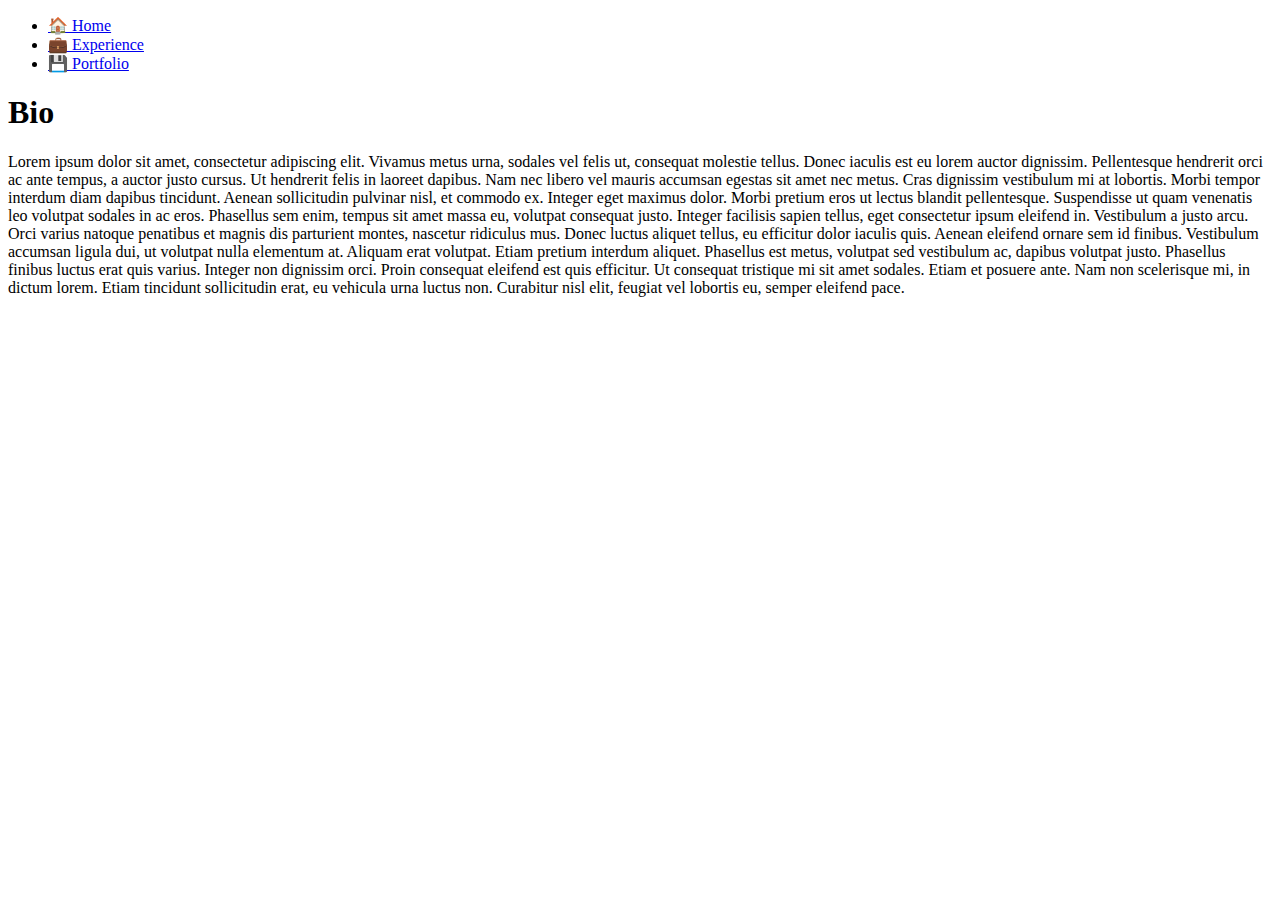
==== bio.html @ 20872344 "multiple pages" ====
<!DOCTYPE html>
<html lang="en">
  <head>
    <meta charset="UTF-8" />
    <meta http-equiv="X-UA-Compatible" content="IE=edge" />
    <meta name="viewport" content="width=device-width, initial-scale=1.0" />
    <link rel="" stylesheet href="index.css" />
    <link rel="icon" type="icon" href="/assets/favicon_io/favicon.ico" />
    <title>User Profile Anabela Santos</title>
  </head>
<body>
<header>
    <nav class="navbar"">
         <menu>
             <li><a href="home.html">&#x1F3E0 Home</a></li>
             <li><a href="experience.html">&#128188 Experience</a></li>
             <li><a href="portfolio.html">&#128190 Portfolio</a></li>
         </menu>
     </nav>
 </header>
 <main>
 <section class="information">
    <heading><h1>Bio</h1></heading>
  <p>Lorem ipsum dolor sit amet, consectetur adipiscing elit. Vivamus metus urna, sodales vel felis ut, consequat molestie tellus. Donec iaculis est eu lorem auctor dignissim. Pellentesque hendrerit orci ac ante tempus, a auctor justo cursus. Ut hendrerit felis in laoreet dapibus. Nam nec libero vel mauris accumsan egestas sit amet nec metus. Cras dignissim vestibulum mi at lobortis. Morbi tempor interdum diam dapibus tincidunt. Aenean sollicitudin pulvinar nisl, et commodo ex. Integer eget maximus dolor. Morbi pretium eros ut lectus blandit pellentesque. Suspendisse ut quam venenatis leo volutpat sodales in ac eros. Phasellus sem enim, tempus sit amet massa eu, volutpat consequat justo. Integer facilisis sapien tellus, eget consectetur ipsum eleifend in. Vestibulum a justo arcu. Orci varius natoque penatibus et magnis dis parturient montes, nascetur ridiculus mus. Donec luctus aliquet tellus, eu efficitur dolor iaculis quis.

    Aenean eleifend ornare sem id finibus. Vestibulum accumsan ligula dui, ut volutpat nulla elementum at. Aliquam erat volutpat. Etiam pretium interdum aliquet. Phasellus est metus, volutpat sed vestibulum ac, dapibus volutpat justo. Phasellus finibus luctus erat quis varius. Integer non dignissim orci. Proin consequat eleifend est quis efficitur. Ut consequat tristique mi sit amet sodales. Etiam et posuere ante. Nam non scelerisque mi, in dictum lorem. Etiam tincidunt sollicitudin erat, eu vehicula urna luctus non. Curabitur nisl elit, feugiat vel lobortis eu, semper eleifend pace.
  </p>
</section>
 </main>
 </body>

 <footer>


 </footer>
 
 </html>
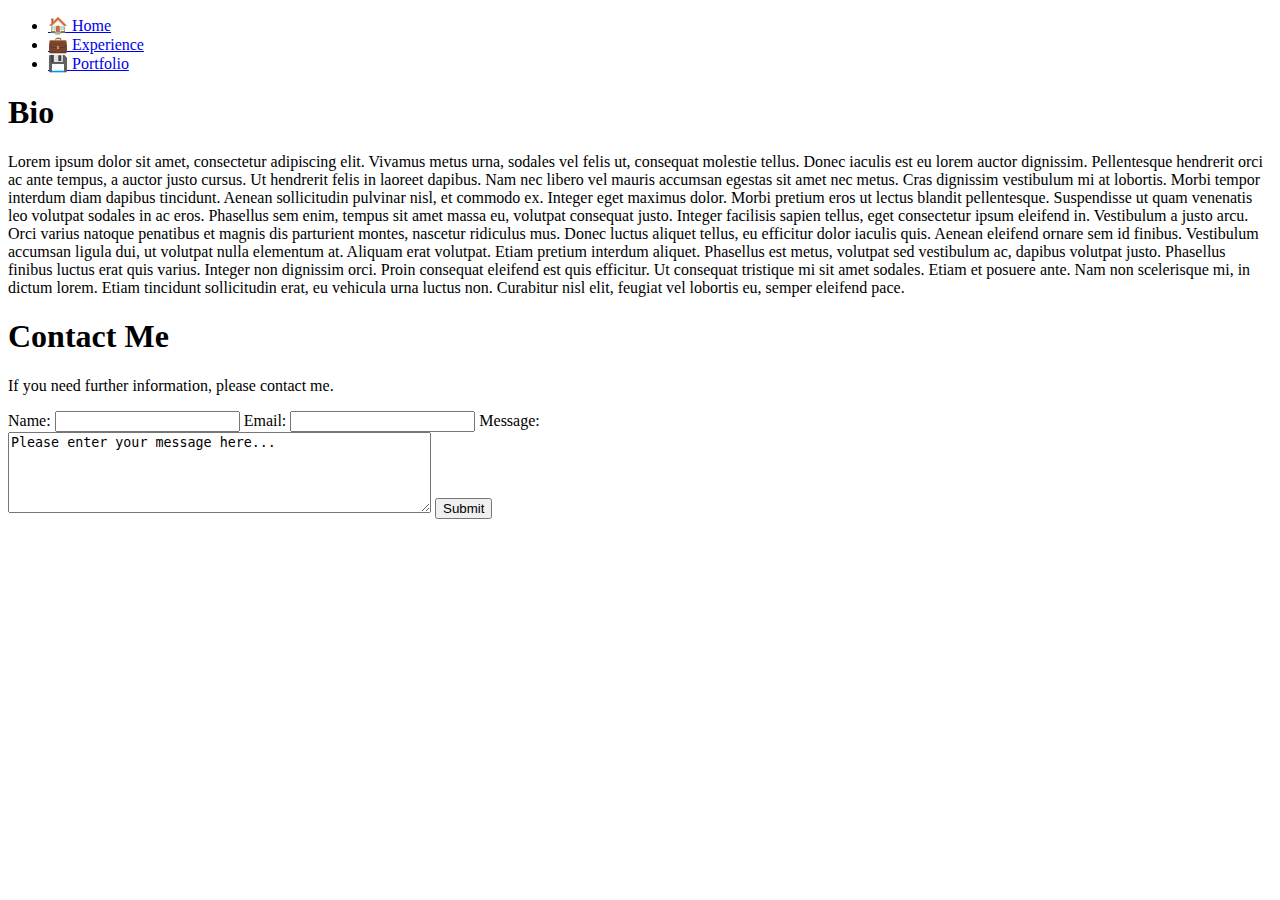
==== commit 636c3368: "html separated in different pages" ====
--- a/bio.html
+++ b/bio.html
@@ -30,8 +30,18 @@
  </body>
 
  <footer>
+    <h1>Contact Me</h1>
+    <p>If you need further information, please contact me.</p>
+    <form action="Thank you for your message. I'll reply ASAP.php" method="post" id="user-form"> 
+        <!-- it will give an 405 (not allowed) error because there's no API set for this page. -->
+        Name: <input type="text" name="name">
+        Email: <input type="email" name="email">
+        Message: <br>
+        <textarea textarea rows="5" cols="50" name="message" form action="user-form">
+Please enter your message here...</textarea>
+       <input type="submit" value="Submit">
+    </form>
 
-
- </footer>
+  </footer>
  
  </html>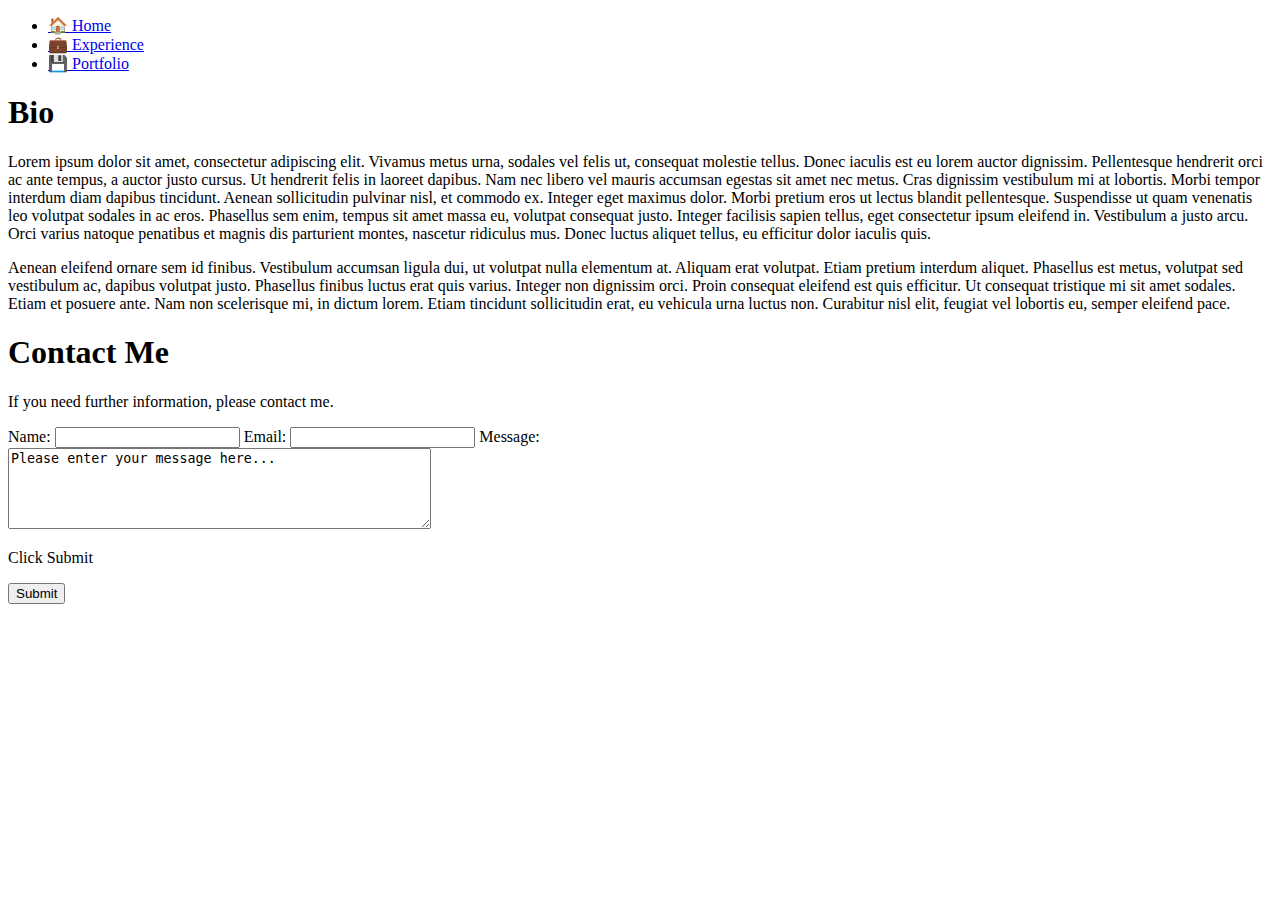
==== commit ca81434c: "accessibility rules" ====
--- a/bio.html
+++ b/bio.html
@@ -22,13 +22,12 @@
  <section class="information">
     <heading><h1>Bio</h1></heading>
   <p>Lorem ipsum dolor sit amet, consectetur adipiscing elit. Vivamus metus urna, sodales vel felis ut, consequat molestie tellus. Donec iaculis est eu lorem auctor dignissim. Pellentesque hendrerit orci ac ante tempus, a auctor justo cursus. Ut hendrerit felis in laoreet dapibus. Nam nec libero vel mauris accumsan egestas sit amet nec metus. Cras dignissim vestibulum mi at lobortis. Morbi tempor interdum diam dapibus tincidunt. Aenean sollicitudin pulvinar nisl, et commodo ex. Integer eget maximus dolor. Morbi pretium eros ut lectus blandit pellentesque. Suspendisse ut quam venenatis leo volutpat sodales in ac eros. Phasellus sem enim, tempus sit amet massa eu, volutpat consequat justo. Integer facilisis sapien tellus, eget consectetur ipsum eleifend in. Vestibulum a justo arcu. Orci varius natoque penatibus et magnis dis parturient montes, nascetur ridiculus mus. Donec luctus aliquet tellus, eu efficitur dolor iaculis quis.
-
-    Aenean eleifend ornare sem id finibus. Vestibulum accumsan ligula dui, ut volutpat nulla elementum at. Aliquam erat volutpat. Etiam pretium interdum aliquet. Phasellus est metus, volutpat sed vestibulum ac, dapibus volutpat justo. Phasellus finibus luctus erat quis varius. Integer non dignissim orci. Proin consequat eleifend est quis efficitur. Ut consequat tristique mi sit amet sodales. Etiam et posuere ante. Nam non scelerisque mi, in dictum lorem. Etiam tincidunt sollicitudin erat, eu vehicula urna luctus non. Curabitur nisl elit, feugiat vel lobortis eu, semper eleifend pace.
+  </p>
+  <p>Aenean eleifend ornare sem id finibus. Vestibulum accumsan ligula dui, ut volutpat nulla elementum at. Aliquam erat volutpat. Etiam pretium interdum aliquet. Phasellus est metus, volutpat sed vestibulum ac, dapibus volutpat justo. Phasellus finibus luctus erat quis varius. Integer non dignissim orci. Proin consequat eleifend est quis efficitur. Ut consequat tristique mi sit amet sodales. Etiam et posuere ante. Nam non scelerisque mi, in dictum lorem. Etiam tincidunt sollicitudin erat, eu vehicula urna luctus non. Curabitur nisl elit, feugiat vel lobortis eu, semper eleifend pace.
   </p>
 </section>
  </main>
  </body>
-
  <footer>
     <h1>Contact Me</h1>
     <p>If you need further information, please contact me.</p>
@@ -39,9 +38,7 @@
         Message: <br>
         <textarea textarea rows="5" cols="50" name="message" form action="user-form">
 Please enter your message here...</textarea>
-       <input type="submit" value="Submit">
+<p>Click Submit</p><input type="submit" value="Submit">
     </form>
-
   </footer>
- 
  </html>--- a/index.css
+++ b/index.css
@@ -0,0 +1,28 @@
+* {
+}
+body {
+  max-width: 700px;
+  padding: 1.6em;
+  font-size: 120%;
+}
+
+p.good {
+  max-width: 40em;
+  font-family: sans-serif;
+  line-height: 1.4;
+  text-align: left;
+}
+
+Solution 1: Always display the image size that looks best in the widest layout and then resize it for the other layouts by CSS. If your image is contained in the grid you can easily achieve this with some code similar to this:
+.image-container img {
+  width: 100%;
+}
+
+Solution 2: Display the correct image size on each layout. This can be done with the help of Client-side adaptive image module.
+
+Layout adaptability
+Here is where the Omega theme comes in very handy. Omega use the 960 CSS framework to control the layout of your site and adjusts the grid size to 3 different layouts:
+
+Narrow: For screen with a resolution between 740px to 800px wide.
+Normal: For screen with a resolution between 980px to 1024px wide.
+Wide: For screen with a min-width resolution of 1220px.
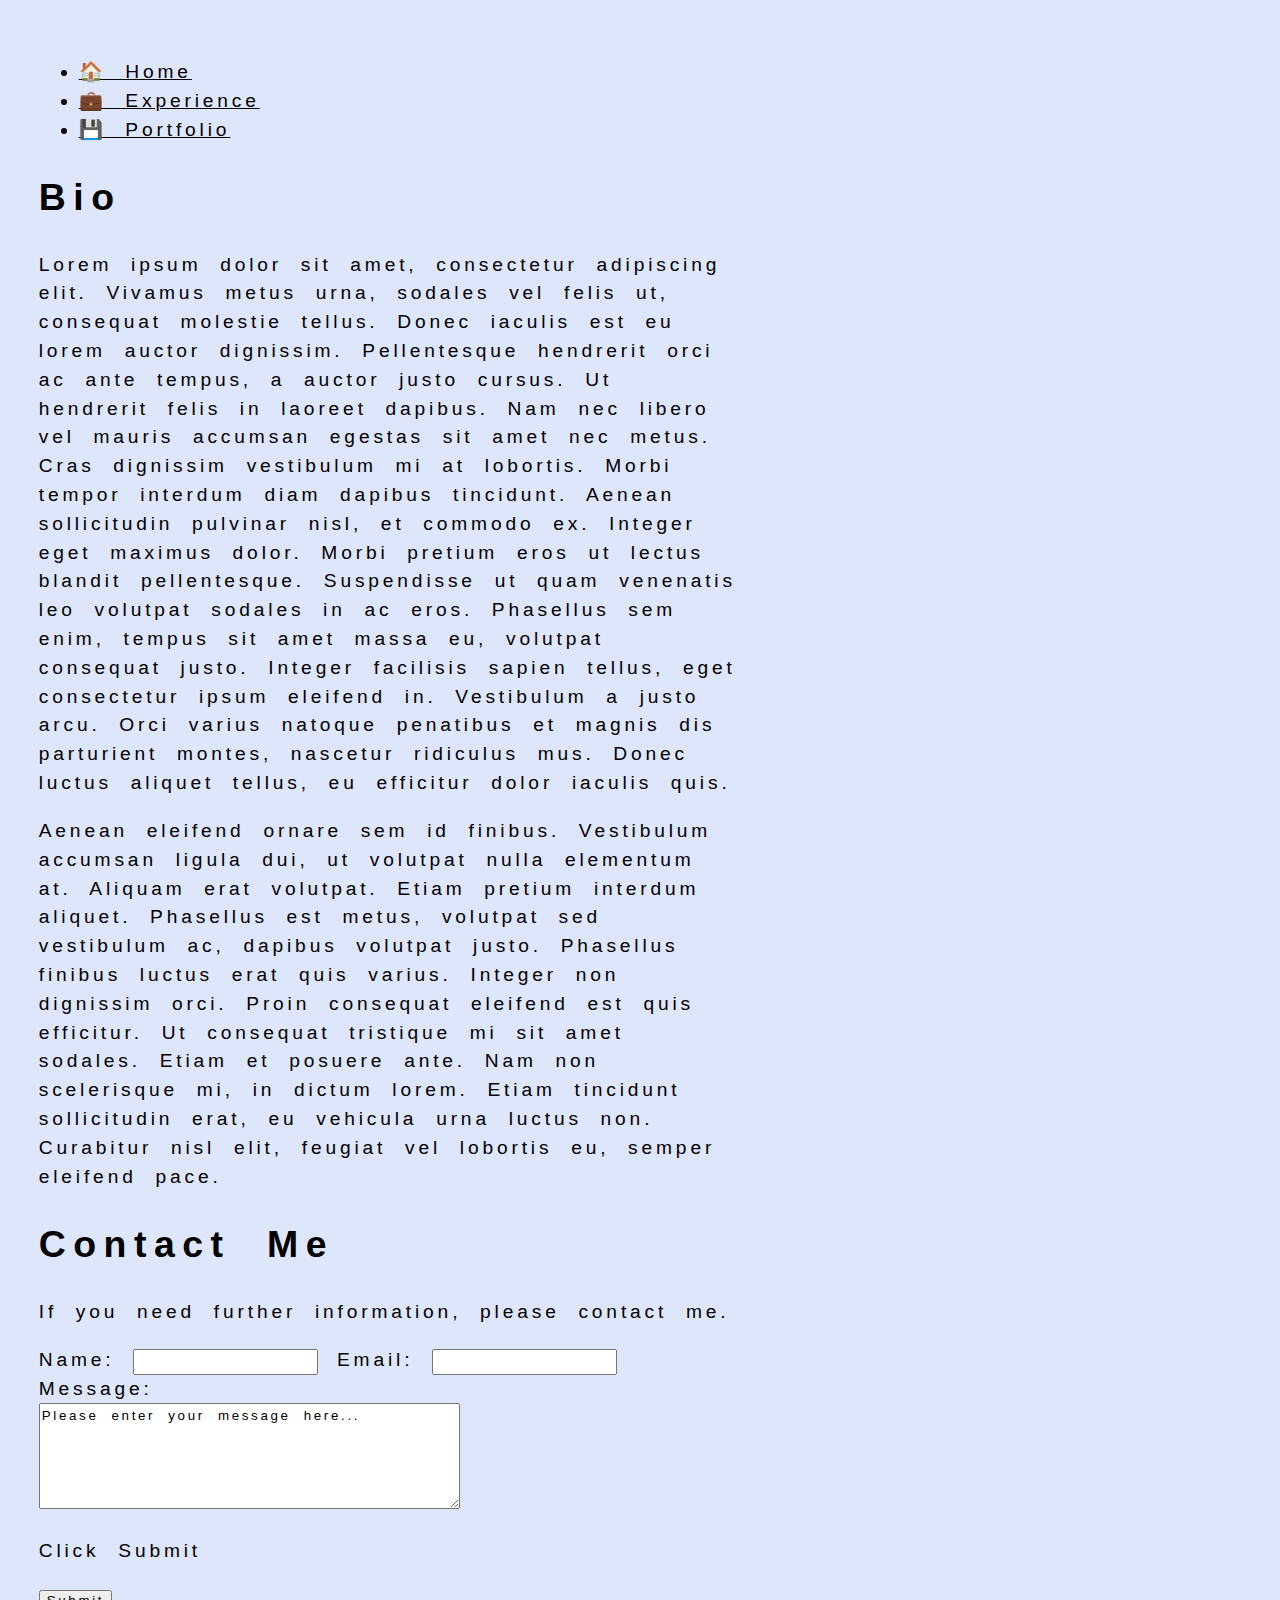
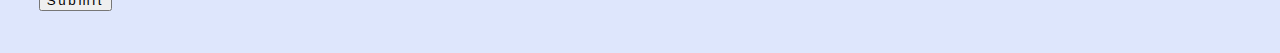
==== commit 2198605c: "renamed files to Style and Index" ====
--- a/bio.html
+++ b/bio.html
@@ -4,15 +4,15 @@
     <meta charset="UTF-8" />
     <meta http-equiv="X-UA-Compatible" content="IE=edge" />
     <meta name="viewport" content="width=device-width, initial-scale=1.0" />
-    <link rel="" stylesheet href="index.css" />
-    <link rel="icon" type="icon" href="/assets/favicon_io/favicon.ico" />
+    <link rel="stylesheet" href="style.css">
+    <link rel="icon" type="icon" href="assets/favicon_io/favicon.ico">
     <title>User Profile Anabela Santos</title>
   </head>
 <body>
 <header>
     <nav class="navbar"">
          <menu>
-             <li><a href="home.html">&#x1F3E0 Home</a></li>
+             <li><a href="index.html">&#x1F3E0 Home</a></li>
              <li><a href="experience.html">&#128188 Experience</a></li>
              <li><a href="portfolio.html">&#128190 Portfolio</a></li>
          </menu>
--- a/style.css
+++ b/style.css
@@ -0,0 +1,83 @@
+/* Body values recommended by Harvad University, digital accessibility https://accessibility.huit.harvard.edu/ */
+* {
+  /* padding: 1.6em; */
+  font-family: comic, Arial, Helvetica, sans-serif;
+  color: #000000;
+  line-height: 1.5;
+  letter-spacing: 0.2em;
+  word-spacing: 0.5em;
+}
+
+body {
+  background-color: #dee6fc;
+  max-width: 700px;
+  padding: 1.6em;
+  font-size: 120%;
+}
+
+img#back-image {
+  width: 90vw;
+  height: auto;
+}
+
+/* section .container-in-header {
+  display: flex;
+  flex-direction: column;
+  justify-content: center;
+} */
+img#front-left-image {
+  width: 45vw;
+  height: auto;
+  margin-top: -5rem;
+}
+section#name-and-title {
+  background: 0.5rem solid black;
+  background-color: #d1d8ff;
+  width: 45vw;
+  height: 45vh;
+  display: flex;
+  flex-direction: column;
+  justify-content: center;
+  align-content: flex-end;
+  padding-left: 1.6em;
+}
+div {
+  display: flex;
+  flex-direction: row;
+}
+
+h1 {
+  font-size: 195%;
+}
+h5 {
+  font-size: 175%;
+  margin-top: 0rem;
+}
+main {
+}
+/* body {
+  max-width: 700px;
+  padding: 1.6em;
+  font-size: 120%;
+} */
+
+/* p.good {
+  max-width: 40em;
+  font-family: sans-serif;
+  line-height: 1.4;
+  text-align: left;
+}
+
+Solution 1: Always display the image size that looks best in the widest layout and then resize it for the other layouts by CSS. If your image is contained in the grid you can easily achieve this with some code similar to this:
+.image-container img {
+  width: 100%;
+}
+
+Solution 2: Display the correct image size on each layout. This can be done with the help of Client-side adaptive image module.
+
+Layout adaptability
+Here is where the Omega theme comes in very handy. Omega use the 960 CSS framework to control the layout of your site and adjusts the grid size to 3 different layouts:
+
+Narrow: For screen with a resolution between 740px to 800px wide.
+Normal: For screen with a resolution between 980px to 1024px wide.
+Wide: For screen with a min-width resolution of 1220px. */
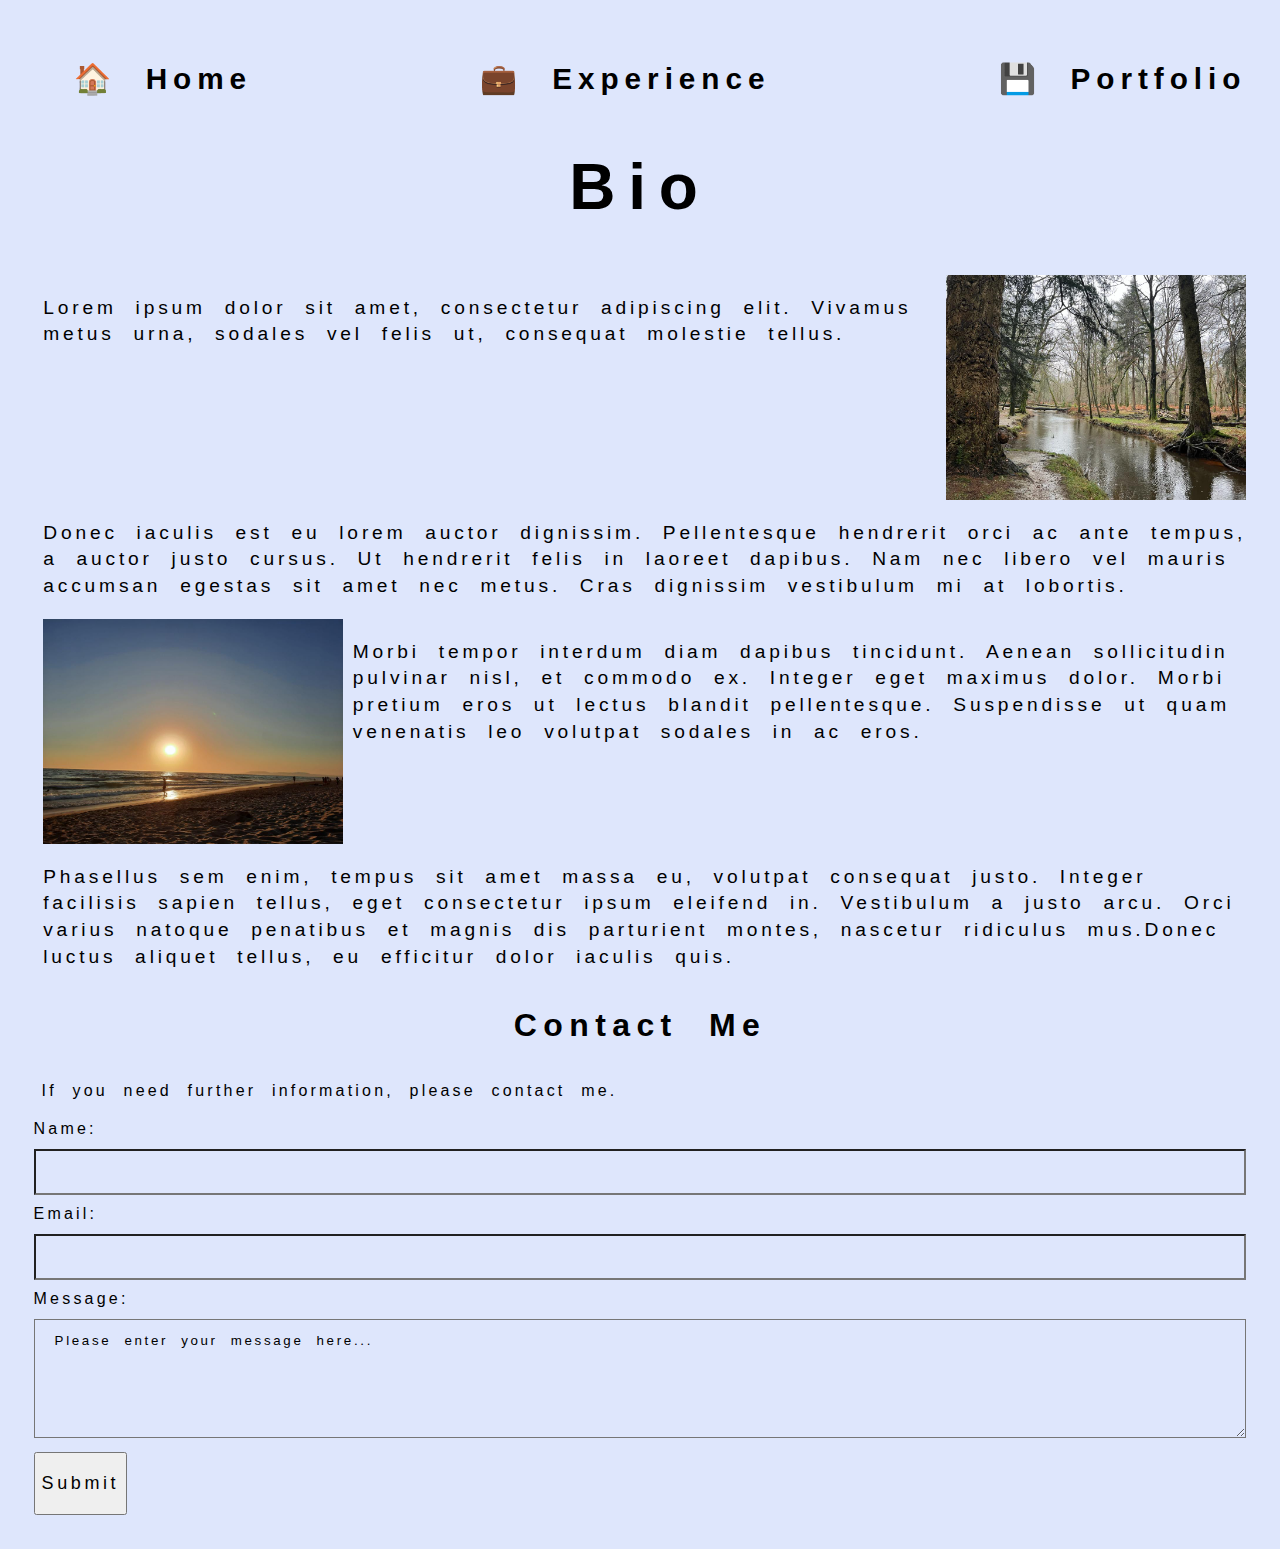
==== commit 6dd6c6d4: "css complete" ====
--- a/bio.html
+++ b/bio.html
@@ -19,26 +19,40 @@
      </nav>
  </header>
  <main>
+  <heading><h1>Bio</h1></heading>
  <section class="information">
-    <heading><h1>Bio</h1></heading>
-  <p>Lorem ipsum dolor sit amet, consectetur adipiscing elit. Vivamus metus urna, sodales vel felis ut, consequat molestie tellus. Donec iaculis est eu lorem auctor dignissim. Pellentesque hendrerit orci ac ante tempus, a auctor justo cursus. Ut hendrerit felis in laoreet dapibus. Nam nec libero vel mauris accumsan egestas sit amet nec metus. Cras dignissim vestibulum mi at lobortis. Morbi tempor interdum diam dapibus tincidunt. Aenean sollicitudin pulvinar nisl, et commodo ex. Integer eget maximus dolor. Morbi pretium eros ut lectus blandit pellentesque. Suspendisse ut quam venenatis leo volutpat sodales in ac eros. Phasellus sem enim, tempus sit amet massa eu, volutpat consequat justo. Integer facilisis sapien tellus, eget consectetur ipsum eleifend in. Vestibulum a justo arcu. Orci varius natoque penatibus et magnis dis parturient montes, nascetur ridiculus mus. Donec luctus aliquet tellus, eu efficitur dolor iaculis quis.
-  </p>
-  <p>Aenean eleifend ornare sem id finibus. Vestibulum accumsan ligula dui, ut volutpat nulla elementum at. Aliquam erat volutpat. Etiam pretium interdum aliquet. Phasellus est metus, volutpat sed vestibulum ac, dapibus volutpat justo. Phasellus finibus luctus erat quis varius. Integer non dignissim orci. Proin consequat eleifend est quis efficitur. Ut consequat tristique mi sit amet sodales. Etiam et posuere ante. Nam non scelerisque mi, in dictum lorem. Etiam tincidunt sollicitudin erat, eu vehicula urna luctus non. Curabitur nisl elit, feugiat vel lobortis eu, semper eleifend pace.
-  </p>
+    <div id="paragraph-separator">
+      <img id="forest-image" alt="creek running in between tall trees in a forest in a winter rainy day" src="assets/5.jpeg"/>
+  <p>Lorem ipsum dolor sit amet, consectetur adipiscing elit. Vivamus metus urna, sodales vel felis ut, consequat molestie tellus.
+    </p>
+    </div>
+    <p>Donec iaculis est eu lorem auctor dignissim. Pellentesque hendrerit orci ac ante tempus, a auctor justo cursus. Ut hendrerit felis in laoreet dapibus. Nam nec libero vel mauris accumsan egestas sit amet nec metus. Cras dignissim vestibulum mi at lobortis.
+      </p>
+    </section>
+    <section class="information">
+      <section class="image-container-in-information">
+        <img id="beach-image" alt="sun setting in the beach. Person jogging in the sea shore" src="assets/7.jpeg"/>
+      <p>
+        Morbi tempor interdum diam dapibus tincidunt. Aenean sollicitudin pulvinar nisl, et commodo ex. Integer eget maximus dolor. Morbi pretium eros ut lectus blandit pellentesque. Suspendisse ut quam venenatis leo volutpat sodales in ac eros.
+        </p>
+      </section>
+        <p>Phasellus sem enim, tempus sit amet massa eu, volutpat consequat justo. Integer facilisis sapien tellus, eget consectetur ipsum eleifend in. Vestibulum a justo arcu. Orci varius natoque penatibus et magnis dis parturient montes, nascetur ridiculus mus.Donec luctus aliquet tellus, eu efficitur dolor iaculis quis.
+      </p>
+    
 </section>
  </main>
  </body>
  <footer>
-    <h1>Contact Me</h1>
-    <p>If you need further information, please contact me.</p>
-    <form action="Thank you for your message. I'll reply ASAP.php" method="post" id="user-form"> 
-        <!-- it will give an 405 (not allowed) error because there's no API set for this page. -->
-        Name: <input type="text" name="name">
-        Email: <input type="email" name="email">
-        Message: <br>
-        <textarea textarea rows="5" cols="50" name="message" form action="user-form">
+  <h3>Contact Me</h3>
+  <p>If you need further information, please contact me.</p>
+  <form action="Thank you for your message. I'll reply ASAP.php" method="post" id="user-form"> 
+      <!-- it will give an 405 (not allowed) error because there's no API set for this page. -->
+      Name: <input type="text" name="name">
+      Email: <input type="email" name="email">
+      Message: <br>
+      <textarea textarea rows="5" cols="50" name="message" form action="user-form">
 Please enter your message here...</textarea>
-<p>Click Submit</p><input type="submit" value="Submit">
-    </form>
-  </footer>
+<input type="submit" value="Submit" alt="click submit">
+  </form>
+</footer>
  </html>--- a/style.css
+++ b/style.css
@@ -1,60 +1,191 @@
 /* Body values recommended by Harvad University, digital accessibility https://accessibility.huit.harvard.edu/ */
 * {
-  /* padding: 1.6em; */
+
   font-family: comic, Arial, Helvetica, sans-serif;
   color: #000000;
-  line-height: 1.5;
+  line-height: 1.4;
   letter-spacing: 0.2em;
   word-spacing: 0.5em;
+  text-align: left;
 }
 
 body {
   background-color: #dee6fc;
-  max-width: 700px;
+  max-width: 95vw;
   padding: 1.6em;
-  font-size: 120%;
-}
-
-img#back-image {
-  width: 90vw;
-  height: auto;
-}
-
-/* section .container-in-header {
-  display: flex;
-  flex-direction: column;
-  justify-content: center;
-} */
-img#front-left-image {
-  width: 45vw;
-  height: auto;
-  margin-top: -5rem;
-}
-section#name-and-title {
-  background: 0.5rem solid black;
-  background-color: #d1d8ff;
-  width: 45vw;
-  height: 45vh;
-  display: flex;
-  flex-direction: column;
-  justify-content: center;
-  align-content: flex-end;
-  padding-left: 1.6em;
-}
-div {
+
+}
+section.image-container-in-header {
   display: flex;
   flex-direction: row;
-}
-
-h1 {
-  font-size: 195%;
-}
-h5 {
-  font-size: 175%;
-  margin-top: 0rem;
-}
+  flex-wrap: wrap;
+  justify-content: flex-end;
+}
+
+img#back-image {
+  width: 95vw;
+  height: auto;
+}
+
+
+menu {
+  font-size: 155%;
+  font-weight: bolder;
+  list-style-type: none;
+  display: flex;
+  flex-direction: row;
+  justify-content: space-between;
+}
+
+a:link { text-decoration: none; font-weight: bold; font-size: larger;}
+a:visited { text-decoration: none; font-weight: bold;}
+a:hover { text-decoration: none; font-weight: bold;}
+a:active { text-decoration: none;font-weight: bolder;}
+
 main {
-}
+  font-size: 120%;
+}
+
+h1{
+  font-size: 5vw;
+  text-align: center;
+  
+}
+
+  input[type=text] {
+    width: 100%;
+    padding: 12px 20px;
+    margin: 8px 0;
+    box-sizing: border-box;
+    background-color: #dee6fc;
+  }
+
+  input[type=email] {
+    width: 100%;
+    padding: 12px 20px;
+    margin: 8px 0;
+    box-sizing: border-box;
+    background-color: #dee6fc;
+  }
+
+  textarea {
+    width: 100%;
+    padding: 12px 20px;
+    margin: 8px 0;
+    box-sizing: border-box;
+    background-color: #dee6fc;
+  }
+
+  input[type=submit] {
+    font-size: large;
+    width: auto;
+    height: 7vh;
+  }
+
+  #forest-image{
+    width: auto;
+    height: 25vh;
+  }
+
+ div, paragraph-separator{
+  display: flex;
+  flex-direction: row-reverse;
+ }
+
+  #beach-image{
+    width: auto;
+    height: 25vh;
+  }
+
+  section.image-container-in-information{
+    display: flex;
+    flex-direction: row;
+  }
+
+  .image-container-in-information,p{
+    padding-left: 0.5em;
+  }
+
+  img#cup-of-coffee {
+    width: 50vw;
+    height: auto;
+    display: block;
+    margin-left: auto;
+    margin-right: auto;
+  }
+
+
+  img,project-description {
+    width: 50vw;
+    height: auto;
+    display: block;
+    margin-left: auto;
+    margin-right: auto;
+  }
+project-description,h3 {
+  font-size: 2.5vw;
+  text-align: center;
+}
+
+li>span {
+  line-height: 2.5em;
+  
+}
+
+table, th, td {
+  border: 2px solid;
+  border-collapse: collapse;
+}
+
+
+table {
+  width: 90vw;
+}
+
+th {
+  height: 7vw;
+  
+}
+
+td {
+  height: 7vh;
+  vertical-align: bottom;
+  padding-left: 0.5em;
+  padding-right: 0.9em;
+}
+
+ /* @media queries */
+
+ @media only screen and (max-width: 500px ) {
+  
+  main>p {
+    font-size: 90%;
+  }
+
+#name-and-title {
+  text-align: center;
+}
+
+  menu {
+    font-size: 110%;
+    margin-left: -1.9rem;
+    display: flex;
+    flex-direction: column;
+   } 
+
+   section.image-container-in-information{
+    display: flex;
+    flex-direction: row;
+    flex-wrap: wrap;
+  }
+
+  div, paragraph-separator{
+    display: flex;
+    flex-direction: row-reverse;
+    flex-wrap: wrap;
+   }
+
+
 /* body {
   max-width: 700px;
   padding: 1.6em;
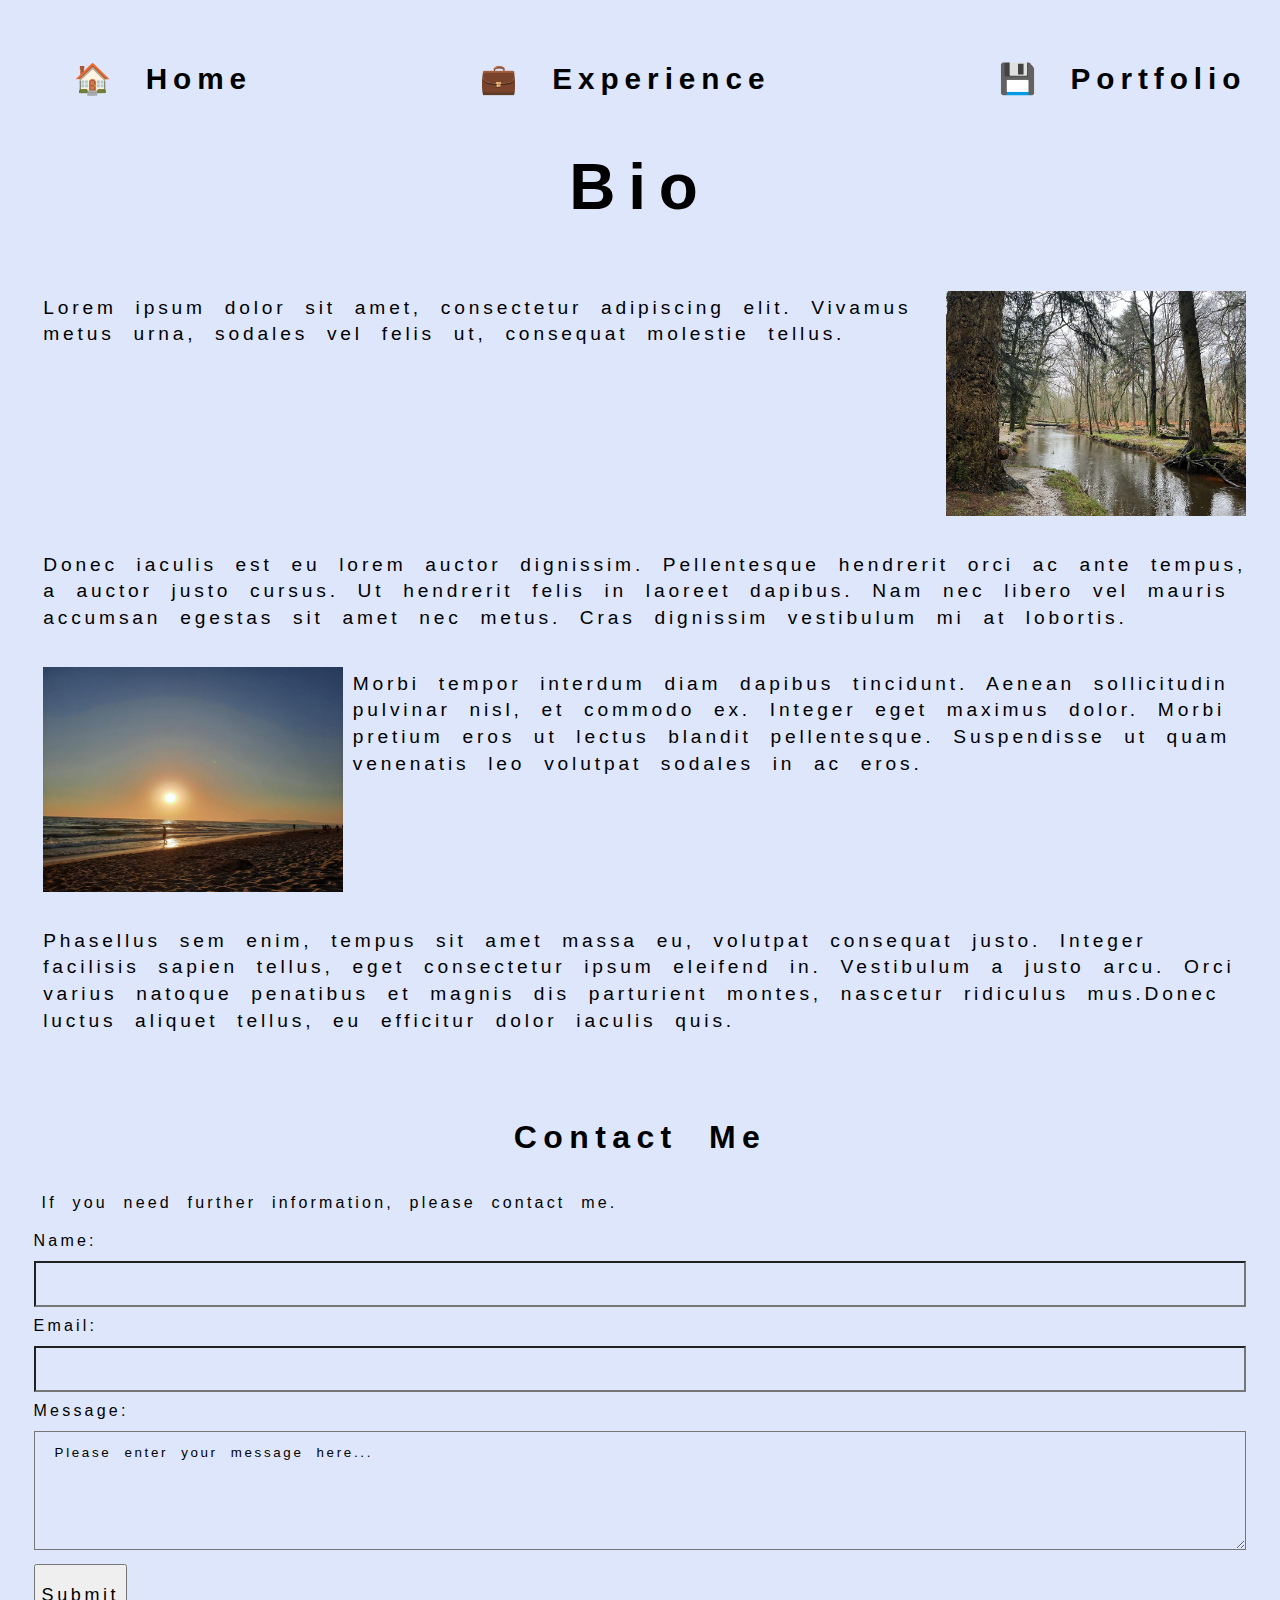
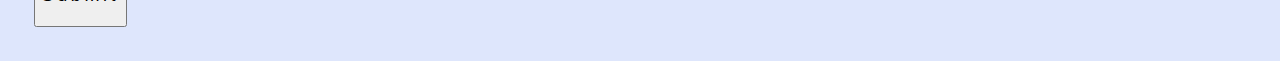
==== commit 34838227: "style complete" ====
--- a/bio.html
+++ b/bio.html
@@ -38,10 +38,8 @@
       </section>
         <p>Phasellus sem enim, tempus sit amet massa eu, volutpat consequat justo. Integer facilisis sapien tellus, eget consectetur ipsum eleifend in. Vestibulum a justo arcu. Orci varius natoque penatibus et magnis dis parturient montes, nascetur ridiculus mus.Donec luctus aliquet tellus, eu efficitur dolor iaculis quis.
       </p>
-    
 </section>
  </main>
- </body>
  <footer>
   <h3>Contact Me</h3>
   <p>If you need further information, please contact me.</p>
@@ -55,4 +53,5 @@
 <input type="submit" value="Submit" alt="click submit">
   </form>
 </footer>
+</body>
  </html>--- a/style.css
+++ b/style.css
@@ -1,6 +1,10 @@
-/* Body values recommended by Harvad University, digital accessibility https://accessibility.huit.harvard.edu/ */
+/* To style the website I looked into WCAG guidelines and tried to create an accessible website. 
+The font-type, font-size, character and line spacing, maximum number of words in a paragraph, left side justify, 
+padding, no underlined words, pastel colour background, no use of reds, pinks or greens shades of colour, ... were styled in accordance with the guidelines
+and the recommendations found in Harvard University's digital accessibility webpage https://accessibility.huit.harvard.edu/
+I didn’t used any type of shadowing, background images or other visual “polluting” elements to keep it as “clean” and easy to read as possible. */
+
 * {
-
   font-family: comic, Arial, Helvetica, sans-serif;
   color: #000000;
   line-height: 1.4;
@@ -13,8 +17,8 @@
   background-color: #dee6fc;
   max-width: 95vw;
   padding: 1.6em;
-
-}
+}
+
 section.image-container-in-header {
   display: flex;
   flex-direction: row;
@@ -26,7 +30,6 @@
   width: 95vw;
   height: auto;
 }
-
 
 menu {
   font-size: 155%;
@@ -37,114 +40,140 @@
   justify-content: space-between;
 }
 
-a:link { text-decoration: none; font-weight: bold; font-size: larger;}
-a:visited { text-decoration: none; font-weight: bold;}
-a:hover { text-decoration: none; font-weight: bold;}
-a:active { text-decoration: none;font-weight: bolder;}
+a:link {
+  text-decoration: none;
+  font-weight: bold;
+  font-size: larger;
+}
+a:visited {
+  text-decoration: none;
+  font-weight: bold;
+}
+a:hover {
+  text-decoration: none;
+  font-weight: bold;
+}
+a:active {
+  text-decoration: none;
+  font-weight: bolder;
+}
 
 main {
   font-size: 120%;
 }
 
-h1{
+h1 {
   font-size: 5vw;
   text-align: center;
-  
-}
-
-  input[type=text] {
-    width: 100%;
-    padding: 12px 20px;
-    margin: 8px 0;
-    box-sizing: border-box;
-    background-color: #dee6fc;
-  }
-
-  input[type=email] {
-    width: 100%;
-    padding: 12px 20px;
-    margin: 8px 0;
-    box-sizing: border-box;
-    background-color: #dee6fc;
-  }
-
-  textarea {
-    width: 100%;
-    padding: 12px 20px;
-    margin: 8px 0;
-    box-sizing: border-box;
-    background-color: #dee6fc;
-  }
-
-  input[type=submit] {
-    font-size: large;
-    width: auto;
-    height: 7vh;
-  }
-
-  #forest-image{
-    width: auto;
-    height: 25vh;
-  }
-
- div, paragraph-separator{
-  display: flex;
-  flex-direction: row-reverse;
- }
-
-  #beach-image{
-    width: auto;
-    height: 25vh;
-  }
-
-  section.image-container-in-information{
-    display: flex;
-    flex-direction: row;
-  }
-
-  .image-container-in-information,p{
-    padding-left: 0.5em;
-  }
-
-  img#cup-of-coffee {
-    width: 50vw;
-    height: auto;
-    display: block;
-    margin-left: auto;
-    margin-right: auto;
-  }
-
-
-  img,project-description {
-    width: 50vw;
-    height: auto;
-    display: block;
-    margin-left: auto;
-    margin-right: auto;
-  }
-project-description,h3 {
+}
+
+footer > h3 {
   font-size: 2.5vw;
   text-align: center;
-}
-
-li>span {
+  margin-top: 5rem;
+}
+
+input[type="text"] {
+  width: 100%;
+  padding: 12px 20px;
+  margin: 8px 0;
+  box-sizing: border-box;
+  background-color: #dee6fc;
+}
+
+input[type="email"] {
+  width: 100%;
+  padding: 12px 20px;
+  margin: 8px 0;
+  box-sizing: border-box;
+  background-color: #dee6fc;
+}
+
+textarea {
+  width: 100%;
+  padding: 12px 20px;
+  margin: 8px 0;
+  box-sizing: border-box;
+  background-color: #dee6fc;
+}
+
+input[type="submit"] {
+  font-size: large;
+  width: auto;
+  height: 7vh;
+}
+
+#forest-image {
+  width: auto;
+  height: 25vh;
+}
+
+div,
+paragraph-separator {
+  display: flex;
+  flex-direction: row-reverse;
+}
+
+#beach-image {
+  width: auto;
+  height: 25vh;
+}
+
+section.image-container-in-information {
+  display: flex;
+  flex-direction: row;
+}
+
+.image-container-in-information,
+p {
+  padding-left: 0.5em;
+}
+
+img#cup-of-coffee {
+  width: 50vw;
+  height: auto;
+  display: block;
+  margin-left: auto;
+  margin-right: auto;
+}
+
+img,
+project-description {
+  width: 50vw;
+  height: auto;
+  margin-bottom: 1rem;
+  margin-top: 1rem;
+}
+
+figure {
+  display: flex;
+  flex-direction: column;
+  align-items: center;
+}
+
+project-description > h3 {
+  font-size: 2.5vw;
+  text-align: center;
+  margin-top: 5rem;
+}
+
+li > span {
   line-height: 2.5em;
-  
-}
-
-table, th, td {
+}
+
+table,
+th,
+td {
   border: 2px solid;
   border-collapse: collapse;
 }
 
-
 table {
   width: 90vw;
 }
 
 th {
   height: 7vw;
-  
 }
 
 td {
@@ -154,61 +183,41 @@
   padding-right: 0.9em;
 }
 
- /* @media queries */
-
- @media only screen and (max-width: 500px ) {
-  
-  main>p {
+/* @media queries */
+
+@media only screen and (max-width: 500px) {
+  main > p {
     font-size: 90%;
   }
 
-#name-and-title {
-  text-align: center;
-}
+  #name-and-title {
+    text-align: center;
+  }
+  #name-and-title h3 {
+    text-align: center;
+  }
 
   menu {
     font-size: 110%;
     margin-left: -1.9rem;
     display: flex;
     flex-direction: column;
-   } 
-
-   section.image-container-in-information{
+  }
+
+  section.image-container-in-information {
     display: flex;
     flex-direction: row;
     flex-wrap: wrap;
   }
 
-  div, paragraph-separator{
+  div,
+  paragraph-separator {
     display: flex;
     flex-direction: row-reverse;
     flex-wrap: wrap;
-   }
-
-
-/* body {
-  max-width: 700px;
-  padding: 1.6em;
-  font-size: 120%;
-} */
-
-/* p.good {
-  max-width: 40em;
-  font-family: sans-serif;
-  line-height: 1.4;
-  text-align: left;
-}
-
-Solution 1: Always display the image size that looks best in the widest layout and then resize it for the other layouts by CSS. If your image is contained in the grid you can easily achieve this with some code similar to this:
-.image-container img {
-  width: 100%;
-}
-
-Solution 2: Display the correct image size on each layout. This can be done with the help of Client-side adaptive image module.
-
-Layout adaptability
-Here is where the Omega theme comes in very handy. Omega use the 960 CSS framework to control the layout of your site and adjusts the grid size to 3 different layouts:
-
-Narrow: For screen with a resolution between 740px to 800px wide.
-Normal: For screen with a resolution between 980px to 1024px wide.
-Wide: For screen with a min-width resolution of 1220px. */
+  }
+
+  footer > h3 {
+    font-size: 5vw;
+  }
+}
